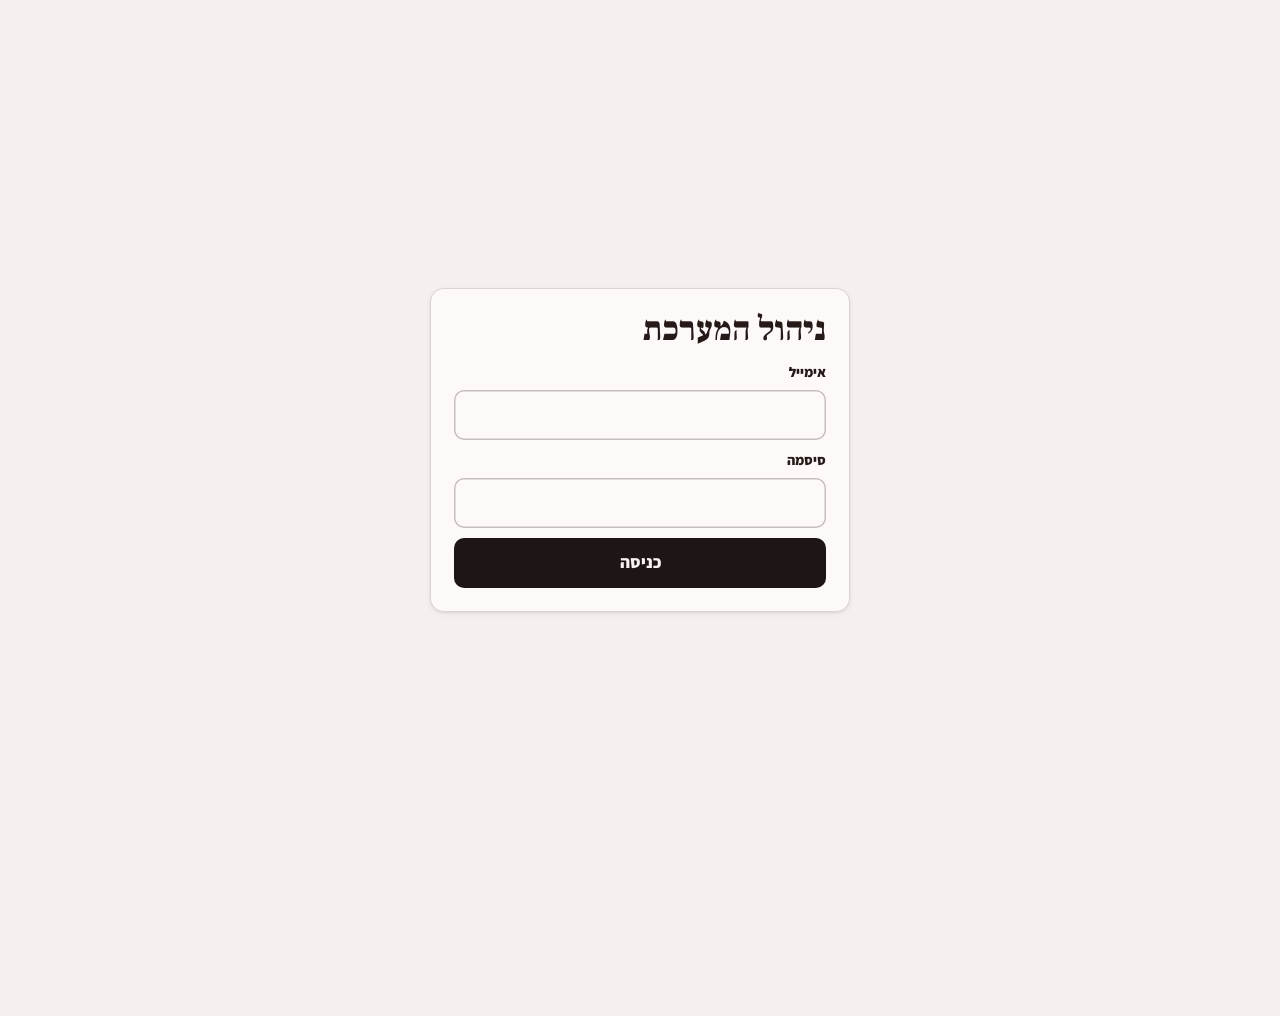
==== admin/index.html @ 8e605f54 "App screens (GitHub Pages) Co-Authored-By: Claude Opus 5.5 <noreply@anthropic.com>" ====
<!doctype html>
<html lang="he" dir="rtl">
<head>
<meta charset="utf-8">
<meta name="viewport" content="width=device-width, initial-scale=1, viewport-fit=cover">
<title>ניהול המערכת</title>
<meta name="robots" content="noindex">
<meta name="theme-color" content="#f4f3f0" media="(prefers-color-scheme: light)">
<meta name="theme-color" content="#141413" media="(prefers-color-scheme: dark)">
<link rel="preconnect" href="https://fonts.googleapis.com">
<link rel="preconnect" href="https://fonts.gstatic.com" crossorigin>
<link rel="stylesheet" href="https://fonts.googleapis.com/css2?family=Assistant:wght@400;600;700;800&family=Frank+Ruhl+Libre:wght@700;900&display=swap">
<link rel="stylesheet" href="../shared/base.css">
<link rel="stylesheet" href="../manage/manage.css">
<style>
  :root { --brand: #3d5a80; --on-brand: #fff; --brand-text-l: #2f4a6b; --brand-text-d: #a9c3e6; }
  .filters { display: flex; gap: 6px; overflow-x: auto; padding-bottom: 4px; }
  .filters .btn[aria-pressed=true] { background: var(--hero); color: var(--on-hero); box-shadow: none; }
  .due { color: var(--bad); font-weight: 700; }
  .item .main .line { display: block; font-size: 13px; font-weight: 700; color: var(--muted); }
  .item .main .line.due { color: var(--bad); }
  .filters { flex-wrap: nowrap; }
</style>
</head>
<body>
<a class="skip" href="#app">דילוג לתוכן</a>
<main id="app"><div class="empty" role="status">טוען…</div></main>
<nav class="tabs" id="tabs" aria-label="ניווט ראשי" hidden></nav>
<dialog class="sheet" id="sheet" aria-labelledby="sheet-t">
  <div class="sheet-grip" aria-hidden="true"></div>
  <div class="sheet-body" id="sheet-body"></div>
</dialog>
<div class="toast" id="toast" role="status" aria-live="polite"></div>
<script src="../shared/config.js"></script>
<script src="../shared/biz.js"></script>
<script src="../shared/sheet.js"></script>
<script src="../shared/router.js"></script>
<script src="../shared/themes.js"></script>
<script src="../shared/api.js"></script>
<script src="../shared/ui.js"></script>
<script src="../admin/admin.js"></script>
<script src="../admin/office.js"></script>
</body>
</html>
---- shared/base.css ----
/* base.css — mechanics only, no look. Copy into the site as the first part of css/site.css, then write the tokens.
   Every visual value comes from the brief's tokens; nothing here is a style decision. */

/* ---- tokens: fill these from brief.md (names are the contract, values are yours) ---- */
:root {
  --paper: ; --ink: ; --muted: ; --line: ; --accent: ; --on-accent: ;
  --font-display: ; --font-body: ;
  --step--1: ; --step-0: ; --step-1: ; --step-2: ; --step-3: ; --step-4: ;
  --space-1: 4px; --space-2: 8px; --space-3: 12px; --space-4: 16px; --space-5: 24px; --space-6: 32px; --space-7: 48px; --space-8: 72px; --space-9: 120px;
  --gutter: clamp(16px, 5vw, 64px);
  --r-control: ; --r-card: ; --r-media: ; --r-pill: 999px;
  --ease-out: cubic-bezier(.23, 1, .32, 1); --ease-in-out: cubic-bezier(.77, 0, .175, 1);
  --ease-drawer: cubic-bezier(.32, .72, 0, 1); --ease-morph: cubic-bezier(.45, 0, .15, 1);
  --d-micro: 120ms; --d-ui: 200ms; --d-step: 300ms; --d-morph: 450ms;
  --header-h: 0px; --bar-h: 0px;     /* set if there is a sticky header / bottom bar */
}

/* ---- reset ---- */
*, *::before, *::after { box-sizing: border-box; }
html { -webkit-text-size-adjust: 100%; text-size-adjust: 100%; scroll-padding-top: calc(var(--header-h) + 16px); scroll-padding-bottom: calc(var(--bar-h) + 16px); }
@media (prefers-reduced-motion: no-preference) { html { scroll-behavior: smooth; } }
body { margin: 0; background: var(--paper); color: var(--ink); font-family: var(--font-body); font-size: var(--step-0); line-height: 1.55;
  -webkit-font-smoothing: antialiased; -moz-osx-font-smoothing: grayscale; text-rendering: optimizeLegibility;
  padding-bottom: calc(var(--bar-h) + env(safe-area-inset-bottom)); }
h1, h2, h3, h4 { margin: 0; font-family: var(--font-display); line-height: 1.08; text-wrap: balance; }
p { margin: 0; text-wrap: pretty; }
p, li { max-width: 62ch; }
img, svg, video, canvas, picture { display: block; max-width: 100%; }
img { height: auto; }
input, button, textarea, select { font: inherit; color: inherit; }
button { background: none; border: 0; padding: 0; cursor: pointer; }
a { color: inherit; }
:where(button, a, [role=button]) { -webkit-tap-highlight-color: transparent; touch-action: manipulation; }
:where(h1, h2, h3, p, li, figcaption, blockquote) { overflow-wrap: break-word; }
:where(.flex-child, [class*=grid] > *) { min-width: 0; }
table, .num, time, data, [data-num] { font-variant-numeric: tabular-nums; }
bdi, .ltr { unicode-bidi: isolate; }

[hidden] { display: none !important; }   /* a component's display:flex must never beat the hidden attribute */

/* ---- focus: visible, never removed ---- */
:focus-visible { outline: 2px solid var(--accent); outline-offset: 2px; border-radius: 4px; }
:focus:not(:focus-visible) { outline: none; }
[tabindex="-1"]:focus { outline: none; }   /* headings focused by the router after a screen change: announced, not boxed */

/* ---- utilities ---- */
.vh { position: absolute !important; width: 1px; height: 1px; overflow: hidden; clip-path: inset(50%); white-space: nowrap; }
.skip { position: absolute; inset-inline-start: 8px; top: -60px; padding: 12px 16px; background: var(--ink); color: var(--paper); z-index: 100; border-radius: 8px; }
.skip:focus { top: 8px; }

/* ---- reveal (assets/reveal.js): content is visible unless JS opts in, so a failure never hides anything ---- */
.will-reveal { opacity: 0; transform: translateY(16px); }
.revealed { opacity: 1; transform: none; transition: opacity 400ms var(--ease-out), transform 500ms var(--ease-out); }

/* ---- reduced motion ---- */
@media (prefers-reduced-motion: reduce) {
  *, *::before, *::after { animation-duration: 1ms !important; animation-iteration-count: 1 !important; transition-duration: 1ms !important; scroll-behavior: auto !important; }
  .will-reveal { opacity: 1 !important; transform: none !important; }
}

/* ---- icons (assets/icons.svg): one size, one stroke, the text colour ---- */
.ico { width: 20px; height: 20px; flex: none; }
[dir=rtl] .ico.dir { transform: scaleX(-1); }   /* chevrons, arrows: point the reading way */

/* ---- sheet (assets/sheet.js): bottom sheet on phones, centred panel from 700px. Look (colours, radius) comes from tokens ---- */
dialog.sheet { border: 0; padding: 0; color: var(--ink); background: var(--paper); max-height: 88dvh; overflow: hidden;
  display: none; flex-direction: column; overscroll-behavior: contain; }
dialog.sheet[open] { display: flex; }
dialog.sheet::backdrop { background: oklch(15% 0.01 0 / .45); }
@media (max-width: 699px) {
  dialog.sheet { margin: auto 0 0; width: 100%; max-width: none; border-radius: var(--r-card) var(--r-card) 0 0;
    padding-bottom: env(safe-area-inset-bottom); }
  dialog.sheet[open] { animation: sheet-in var(--d-step) var(--ease-drawer); }
  dialog.sheet.closing { animation: sheet-out 240ms var(--ease-drawer) forwards; }
  dialog.sheet.dragging { transition: none; }
  dialog.sheet:not(.dragging) { transition: transform 260ms var(--ease-drawer); }
}
@media (min-width: 700px) {
  dialog.sheet { width: min(520px, calc(100% - 32px)); border-radius: var(--r-card); }
  dialog.sheet[open] { animation: panel-in var(--d-ui) var(--ease-out); }
  dialog.sheet.closing { animation: panel-out 150ms ease-in forwards; }
}
.sheet-grip { width: 40px; height: 4px; border-radius: 2px; background: var(--line); margin: 8px auto 4px; flex: none; }
.sheet-body { overflow-y: auto; overscroll-behavior: contain; padding: var(--space-5) var(--gutter); }
html:has(dialog[open]) { overflow: hidden; }
@keyframes sheet-in { from { transform: translateY(100%); } }
@keyframes sheet-out { to { transform: translateY(100%); } }
@keyframes panel-in { from { opacity: 0; transform: translateY(8px) scale(.98); } }
@keyframes panel-out { to { opacity: 0; transform: scale(.98); } }

/* ---- screen changes (assets/router.js): a short cross-fade, nothing slides across the whole screen ---- */
::view-transition-old(root), ::view-transition-new(root) { animation-duration: 180ms; animation-timing-function: var(--ease-out); }

/* ---- forms: iOS zoom guard and autofill that keeps the page's colours ---- */
input, select, textarea { font-size: max(16px, 1em); }
input:-webkit-autofill { -webkit-text-fill-color: var(--ink); box-shadow: 0 0 0 100px var(--paper) inset; }

@media (prefers-reduced-motion: reduce) {
  dialog.sheet[open], dialog.sheet.closing { animation: none !important; }
  ::view-transition-old(root), ::view-transition-new(root) { animation: none !important; }
}
---- manage/manage.css ----
/* manage.css — the owner / staff app (the admin reuses it), in the nail-bot demo's language: the business's colour
   tints every neutral, a greeting and huge serif numerals lead, ONE black hero card per screen, rows without boxes,
   a floating pill nav at the thumb. Light and dark follow the phone (dark = a tinted world, never pure black). */
:root {
  --brand: #b4705e; --on-brand: #fff; --brand-text-l: #8a4b3c; --brand-text-d: #e9b9aa;
  --paper:   color-mix(in oklch, var(--brand) 6%, #fdfaf9);
  --surface: color-mix(in oklch, var(--brand) 2%, #fffdfc);
  --sunken:  color-mix(in oklch, var(--brand) 13%, #f6f0ee);
  --ink:     color-mix(in oklch, var(--brand) 12%, #1b1412);
  --hero: color-mix(in oklch, var(--brand) 8%, #171110); --on-hero: #f7f2ef;
  --brand-text: var(--brand-text-l);
  --ok: #1f7a46; --warn: #9a5b00; --bad: #b3261e;
  --shadow-1: 0 1px 2px rgb(40 20 15 / .07), 0 2px 6px rgb(40 20 15 / .05);
  --shadow-3: 0 4px 8px rgb(40 20 15 / .08), 0 18px 40px rgb(40 20 15 / .16);
  color-scheme: light;
}
@media (prefers-color-scheme: dark) {
  :root:not([data-theme=light]) { --paper: color-mix(in oklch, var(--brand) 6%, #141010); --surface: color-mix(in oklch, var(--brand) 7%, #1d1817);
    --sunken: color-mix(in oklch, var(--brand) 9%, #262020); --ink: color-mix(in oklch, var(--brand) 5%, #f3eeeb); --hero: color-mix(in oklch, var(--brand) 9%, #2b2422);
    --brand-text: var(--brand-text-d); --ok: #5cc28a; --warn: #e0a645; --bad: #ff8a80;
    --shadow-1: 0 1px 2px rgb(0 0 0 / .4); --shadow-3: 0 4px 10px rgb(0 0 0 / .5), 0 18px 40px rgb(0 0 0 / .45); color-scheme: dark; }
}
:root[data-theme=dark] { --paper: color-mix(in oklch, var(--brand) 6%, #141010); --surface: color-mix(in oklch, var(--brand) 7%, #1d1817);
  --sunken: color-mix(in oklch, var(--brand) 9%, #262020); --ink: color-mix(in oklch, var(--brand) 5%, #f3eeeb); --hero: color-mix(in oklch, var(--brand) 9%, #2b2422);
  --brand-text: var(--brand-text-d); --ok: #5cc28a; --warn: #e0a645; --bad: #ff8a80; color-scheme: dark; }
:root {
  --card: var(--surface);
  --muted: color-mix(in oklch, var(--ink) 66%, var(--paper));
  --line: color-mix(in oklch, var(--ink) 11%, var(--paper)); --line-2: color-mix(in oklch, var(--ink) 20%, var(--paper));
  --soft: var(--sunken); --brand-soft: color-mix(in oklch, var(--brand) 18%, var(--paper));
  --hero-muted: color-mix(in oklch, var(--on-hero) 56%, var(--hero)); --hero-line: color-mix(in oklch, var(--on-hero) 14%, var(--hero));
  --accent: var(--brand); --on-accent: var(--on-brand);
  --font-display: 'Frank Ruhl Libre', Georgia, serif; --font-body: 'Assistant', system-ui, sans-serif;
  --step--1: 14px; --step-0: 17px; --step-1: 20px; --step-2: 26px; --step-3: 34px; --step-4: 64px;
  --r-control: 10px; --r-card: 14px; --r-media: 14px; --bar-h: 84px;
}
body { min-height: 100dvh; background: var(--paper); color: var(--ink); font-family: var(--font-body); }
.wrap { max-width: 640px; margin-inline: auto; padding-inline: max(20px, env(safe-area-inset-left, 0px)) max(20px, env(safe-area-inset-right, 0px)); }
.ico { width: 20px; height: 20px; }
h1 { font-family: var(--font-display); font-size: var(--step-3); font-weight: 900; line-height: 1.05; }
h2 { font-family: var(--font-display); font-size: var(--step-1); font-weight: 900; }
.muted { color: var(--muted); } .small { font-size: var(--step--1); }
.num { font-family: var(--font-display); font-weight: 900; font-variant-numeric: tabular-nums; line-height: .95; }
.lbl { font-size: 13px; font-weight: 700; color: var(--muted); }

/* ---- header ---- */
.top { position: sticky; top: env(safe-area-inset-top, 0px); z-index: 20; background: var(--paper); }
body::before { content: ""; position: fixed; inset: 0 0 auto; height: env(safe-area-inset-top, 0px); background: var(--paper); z-index: 21; }
.top .wrap { display: flex; align-items: center; gap: 8px; min-height: 60px; }
.top h1 { font-size: var(--step-2); flex: 1; min-width: 0; overflow: hidden; text-overflow: ellipsis; white-space: nowrap; }
.icon-btn { width: 44px; height: 44px; display: grid; place-items: center; border-radius: 50%; color: var(--ink); flex: none; }
.icon-btn.round { background: var(--surface); box-shadow: var(--shadow-1), inset 0 0 0 1px var(--line); }
.hello { display: grid; gap: 6px; padding-block: 16px 4px; }
.hello .now { display: flex; align-items: center; gap: 8px; font-size: 13px; font-weight: 700; color: var(--muted); }
.hello .now i { width: 7px; height: 7px; border-radius: 50%; background: var(--brand); }
.hello-row { display: flex; align-items: center; gap: 12px; }
.hello-row h1 { flex: 1; min-width: 0; }
.avatar { width: 44px; height: 44px; border-radius: 12px; display: grid; place-items: center; background: var(--brand-soft); color: var(--brand-text); font-weight: 900; flex: none; font-size: var(--step-0); }
.avatar.round { border-radius: 50%; }
.hello p { color: var(--muted); font-weight: 600; }

/* ---- the black hero card ---- */
.hero { position: relative; background: var(--hero); color: var(--on-hero); border-radius: calc(var(--r-card) + 4px); padding: 18px 18px 16px; display: grid; gap: 14px; box-shadow: var(--shadow-3); }
.hero .lbl { color: var(--hero-muted); }
.hero-main { display: flex; align-items: flex-end; justify-content: space-between; gap: 12px; }
.hero-time { font-family: var(--font-display); font-weight: 900; font-size: var(--step-4); line-height: .85; font-variant-numeric: tabular-nums; }
.hero-who { text-align: start; display: flex; align-items: center; gap: 10px; min-width: 0; }
.hero-who strong { display: block; font-size: var(--step-1); font-weight: 800; }
.hero-who span { color: var(--hero-muted); font-size: 13px; font-weight: 600; }
.hero-who .avatar { background: color-mix(in oklch, var(--brand) 45%, var(--hero)); color: var(--on-hero); border-radius: 50%; width: 38px; height: 38px; font-size: 15px; }
.bars { direction: ltr; display: grid; grid-auto-flow: column; grid-auto-columns: 1fr; align-items: end; gap: 6px; height: 74px; border-bottom: 1px dashed var(--hero-line); padding-bottom: 2px; }
.bars i { display: block; border-radius: 3px 3px 0 0; background: color-mix(in oklch, var(--on-hero) 18%, var(--hero)); min-height: 3px; }
.bars i.now { background: var(--brand); }
.bars-x { display: flex; justify-content: space-between; color: var(--hero-muted); font-size: 12px; font-weight: 700; font-variant-numeric: tabular-nums; direction: ltr; }
.hero-stats { display: grid; grid-template-columns: repeat(3, 1fr); gap: 8px; border-top: 1px solid var(--hero-line); padding-top: 12px; }
.hero-stats b { display: block; font-family: var(--font-display); font-size: var(--step-2); font-weight: 900; font-variant-numeric: tabular-nums; line-height: 1.1; }
.hero-stats span { color: var(--hero-muted); font-size: 12px; font-weight: 700; }
.tiles { display: grid; grid-template-columns: 1fr 1fr; gap: 8px; }
.tile { border-radius: var(--r-card); padding: 14px 16px; background: var(--sunken); display: grid; gap: 4px; }
.tile.brand { background: var(--brand); color: var(--on-brand); }
.tile b { font-family: var(--font-display); font-size: var(--step-3); font-weight: 900; line-height: 1; font-variant-numeric: tabular-nums; }
.tile span { font-size: 13px; font-weight: 700; opacity: .8; }

/* ---- floating pill nav ---- */
.tabs { position: fixed; z-index: 20; inset-inline: 0; bottom: calc(12px + env(safe-area-inset-bottom)); margin-inline: auto; width: min(400px, calc(100% - 32px));
  display: flex; justify-content: space-between; gap: 4px; padding: 6px; border-radius: 999px; background: var(--surface); box-shadow: var(--shadow-3), inset 0 0 0 1px var(--line); }
.tabs a { flex: 1; display: flex; align-items: center; justify-content: center; gap: 6px; min-height: 48px; border-radius: 999px; color: var(--ink); text-decoration: none; font-size: 15px; font-weight: 800; }
.tabs a[aria-current=page] { flex: 1.6; background: var(--hero); color: var(--on-hero); }
.tabs .ico { width: 22px; height: 22px; }
main { padding-bottom: calc(var(--bar-h) + env(safe-area-inset-bottom) + 24px); }
.no-tabs main { padding-bottom: 32px; }

/* ---- controls ---- */
.btn { display: inline-flex; align-items: center; justify-content: center; gap: 8px; min-height: 50px; padding: 0 18px; border-radius: var(--r-control);
  font-weight: 800; text-decoration: none; line-height: 1.2; transition: transform 120ms var(--ease-out), opacity var(--d-ui); }
.btn:active { transform: scale(.97); }
.btn-primary { background: var(--hero); color: var(--on-hero); }
.btn-brand { background: var(--brand); color: var(--on-brand); }
.btn-ghost { background: var(--surface); color: var(--ink); box-shadow: inset 0 0 0 1.5px var(--line-2); }
.btn-soft { background: var(--brand-soft); color: var(--ink); }
.btn-quiet { color: var(--muted); }
.btn-danger { background: var(--hero); color: var(--on-hero); }
.btn-ok { background: var(--brand); color: var(--on-brand); }
.btn-sm { min-height: 40px; padding: 0 14px; font-size: var(--step--1); }
.btn-wide { width: 100%; }
.btn[aria-busy=true], .btn:disabled { opacity: .55; pointer-events: none; }
.row { display: flex; gap: 8px; align-items: center; flex-wrap: wrap; }
.row > .grow { flex: 1; min-width: 0; }
.grid2 { display: grid; grid-template-columns: 1fr 1fr; gap: 8px; }
.stack { display: grid; gap: 10px; }
.field { display: grid; gap: 6px; }
.field > label, .label { font-weight: 800; font-size: var(--step--1); }
.input, .field input:not([type=checkbox]):not([type=radio]):not([type=color]):not([type=file]), .field select, .field textarea {
  width: 100%; min-height: 50px; padding: 10px 12px; border-radius: var(--r-control); border: 0; box-shadow: inset 0 0 0 1.5px var(--line-2); background: var(--surface); color: var(--ink); }
.field textarea { min-height: 88px; resize: vertical; }
.input:focus, .field input:focus, .field select:focus, .field textarea:focus { outline: none; box-shadow: inset 0 0 0 2px var(--brand); }
.check { display: flex; align-items: center; gap: 10px; min-height: 44px; font-weight: 700; }
.check input { width: 22px; height: 22px; accent-color: var(--brand); flex: none; }
.hint { color: var(--muted); font-size: var(--step--1); font-weight: 600; }
.error { color: var(--bad); font-weight: 700; }

/* ---- lists: rows, not boxes ---- */
.section { display: grid; gap: 12px; padding-block: 20px 6px; }
.card { background: var(--surface); border-radius: var(--r-card); box-shadow: var(--shadow-1), inset 0 0 0 1px var(--line); padding: 16px; }
.list { display: grid; }
.item { display: grid; grid-template-columns: auto 1fr auto; gap: 4px 14px; align-items: center; width: 100%; text-align: start; padding: 14px 2px;
  border-bottom: 1px solid var(--line); color: inherit; text-decoration: none; min-height: 72px; }
.list > .item:first-child { border-top: 1px solid var(--line); }
.item .t { font-family: var(--font-display); font-weight: 900; font-size: var(--step-2); font-variant-numeric: tabular-nums; line-height: 1; }
.item .t small { display: block; font-family: var(--font-body); font-size: 12px; color: var(--muted); font-weight: 700; margin-top: 4px; }
.item .main { min-width: 0; }
.item .main strong { display: block; font-size: var(--step-0); font-weight: 800; overflow: hidden; text-overflow: ellipsis; white-space: nowrap; }
.item .main span { color: var(--muted); font-size: var(--step--1); font-weight: 600; }
.item.is-off { opacity: .5; }
.item.plain { grid-template-columns: 1fr auto; }
.item.with-av { grid-template-columns: auto auto 1fr auto; }
.chip { display: inline-flex; align-items: center; gap: 4px; padding: 3px 10px; border-radius: 999px; font-size: 12px; font-weight: 800; background: var(--sunken); color: var(--muted); white-space: nowrap; }
.chip.ok { background: color-mix(in oklch, var(--ok) 14%, var(--paper)); color: var(--ok); }
.chip.bad { background: color-mix(in oklch, var(--bad) 12%, var(--paper)); color: var(--bad); }
.chip.warn { background: color-mix(in oklch, var(--warn) 14%, var(--paper)); color: var(--warn); }
.chip.acc { background: var(--brand-soft); color: var(--brand-text); }
.newdot { width: 8px; height: 8px; border-radius: 50%; background: var(--brand); display: inline-block; }
.menu { display: grid; }
.menu a, .menu button { display: flex; align-items: center; gap: 14px; padding: 16px 2px; min-height: 60px; color: inherit; text-decoration: none; font-weight: 700; text-align: start; width: 100%; border-bottom: 1px solid var(--line); }
.menu > :first-child { border-top: 1px solid var(--line); }
.menu .ico { color: var(--brand-text); }
.menu .go { margin-inline-start: auto; color: var(--muted); }
.empty { padding: 28px 16px; text-align: center; color: var(--muted); display: grid; gap: 12px; justify-items: center; font-weight: 600; }
.empty.card { background: var(--sunken); box-shadow: none; }
.kpis { display: grid; grid-template-columns: repeat(auto-fit, minmax(140px, 1fr)); gap: 8px; }
.kpi { padding: 14px 16px; border-radius: var(--r-card); background: var(--sunken); }
.kpi:first-child { background: var(--hero); color: var(--on-hero); }
.kpi:first-child span { color: var(--hero-muted); }
.kpi b { display: block; font-family: var(--font-display); font-size: var(--step-3); font-weight: 900; line-height: 1.05; font-variant-numeric: tabular-nums; }
.kpi span { color: var(--muted); font-size: 13px; font-weight: 700; }

/* ---- diary ---- */
.daynav { display: flex; align-items: center; gap: 4px; }
.daynav .label { flex: 1; text-align: center; font-weight: 800; }
.week { display: grid; grid-template-columns: repeat(7, 1fr); gap: 2px; }
.wd { display: grid; justify-items: center; gap: 2px; padding: 8px 0 6px; min-height: 76px; border-radius: 12px; color: var(--muted); }
.wd .small { font-size: 13px; font-weight: 700; }
.wd b { color: var(--ink); font-family: var(--font-display); font-size: 26px; font-weight: 900; line-height: 1; font-variant-numeric: tabular-nums; }
.wd i { font-style: normal; font-size: 11px; font-weight: 800; min-height: 14px; }
.wd i::before { content: ""; }
.wd[aria-pressed=true] { background: var(--brand-soft); box-shadow: inset 0 0 0 2px var(--brand); }
.wd.today b { text-decoration: underline; text-decoration-thickness: 2px; text-underline-offset: 5px; }

/* ---- sheet ---- */
dialog.sheet { background: var(--surface); color: var(--ink); }
.sheet-title { font-family: var(--font-display); font-size: var(--step-2); font-weight: 900; margin-bottom: 4px; }
.sheet-who { display: flex; align-items: center; gap: 14px; margin: 6px 0 4px; }
.sheet-who .avatar { width: 56px; height: 56px; border-radius: 50%; font-size: 22px; }
.facts { display: grid; grid-template-columns: auto 1fr; margin: 12px 0; }
.facts dt, .facts dd { padding-block: 12px; border-bottom: 1px solid var(--line); }
.facts dt { color: var(--muted); font-weight: 600; padding-inline-end: 16px; } .facts dd { margin: 0; font-weight: 700; min-width: 0; overflow-wrap: anywhere; text-align: end; }

/* ---- toast ---- */
.toast { position: fixed; inset-inline: 16px; bottom: calc(var(--bar-h) + env(safe-area-inset-bottom) + 12px); z-index: 50; max-width: 420px; margin-inline: auto;
  padding: 14px 18px; border-radius: 999px; background: var(--hero); color: var(--on-hero); font-weight: 800; text-align: center; box-shadow: var(--shadow-3);
  transform: translateY(12px); opacity: 0; transition: opacity var(--d-ui), transform var(--d-ui) var(--ease-out); pointer-events: none; }
.toast.show { transform: none; opacity: 1; }

/* ---- auth ---- */
.auth { min-height: 100dvh; display: grid; place-items: center; padding: 24px 20px; }
.auth .card { width: min(420px, 100%); display: grid; gap: 14px; padding: 24px; }
.auth h1 { font-size: var(--step-3); }

/* ---- hours editor ---- */
.day-row { display: grid; gap: 8px; padding: 12px 0; border-top: 1px solid var(--line); }
.day-row:first-child { border-top: 0; }
.ranges { display: grid; gap: 6px; }
.range { display: grid; grid-template-columns: 1fr auto 1fr auto; gap: 6px; align-items: center; }
.range select { min-height: 44px; padding: 0 8px; border-radius: 10px; border: 0; box-shadow: inset 0 0 0 1.5px var(--line-2); background: var(--surface); color: var(--ink); font-variant-numeric: tabular-nums; }

/* ---- look ---- */
.themes { display: grid; grid-template-columns: 1fr 1fr; gap: 8px; }
.theme { display: grid; gap: 8px; padding: 14px; border-radius: 14px; text-align: start; box-shadow: inset 0 0 0 1.5px var(--line-2); min-height: 120px; align-content: space-between; }
.theme[aria-pressed=true] { box-shadow: inset 0 0 0 3px var(--ink); }
.theme .sw { display: flex; gap: 4px; }
.theme .sw i { width: 20px; height: 20px; border-radius: 50%; box-shadow: inset 0 0 0 1px rgb(0 0 0 / .12); }
.theme .aa { font-size: 34px; font-weight: 900; line-height: 1; }
.swatches { display: flex; flex-wrap: wrap; gap: 10px; }
.swatch { width: 46px; height: 46px; border-radius: 50%; box-shadow: inset 0 0 0 1px rgb(0 0 0 / .12); }
.swatch[aria-pressed=true] { outline: 3px solid var(--ink); outline-offset: 3px; }
.photos { display: grid; grid-template-columns: repeat(3, 1fr); gap: 8px; }
.ph { position: relative; aspect-ratio: 1; border-radius: 12px; overflow: hidden; background: var(--sunken); display: grid; place-items: center; color: var(--muted); }
.ph img { width: 100%; height: 100%; object-fit: cover; }
.ph .x { position: absolute; top: 4px; inset-inline-end: 4px; width: 36px; height: 36px; border-radius: 50%; background: rgb(0 0 0 / .6); color: #fff; display: grid; place-items: center; }
.slot { display: grid; grid-template-columns: 72px 1fr; gap: 12px; align-items: center; }
.file-btn { position: relative; overflow: hidden; }
.file-btn input { position: absolute; inset: 0; opacity: 0; cursor: pointer; }
.qr { display: grid; place-items: center; padding: 16px; background: #fff; border-radius: var(--r-card); width: fit-content; margin-inline: auto; color: #111; box-shadow: var(--shadow-1); }
.linkbox { display: flex; gap: 8px; } .linkbox input { flex: 1; min-width: 0; }
.seg { display: inline-flex; padding: 3px; gap: 3px; border-radius: 12px; background: var(--sunken); }
.seg button { min-height: 40px; padding: 0 14px; border-radius: 9px; font-weight: 800; color: var(--muted); }
.seg button[aria-pressed=true] { background: var(--surface); color: var(--ink); box-shadow: var(--shadow-1); }
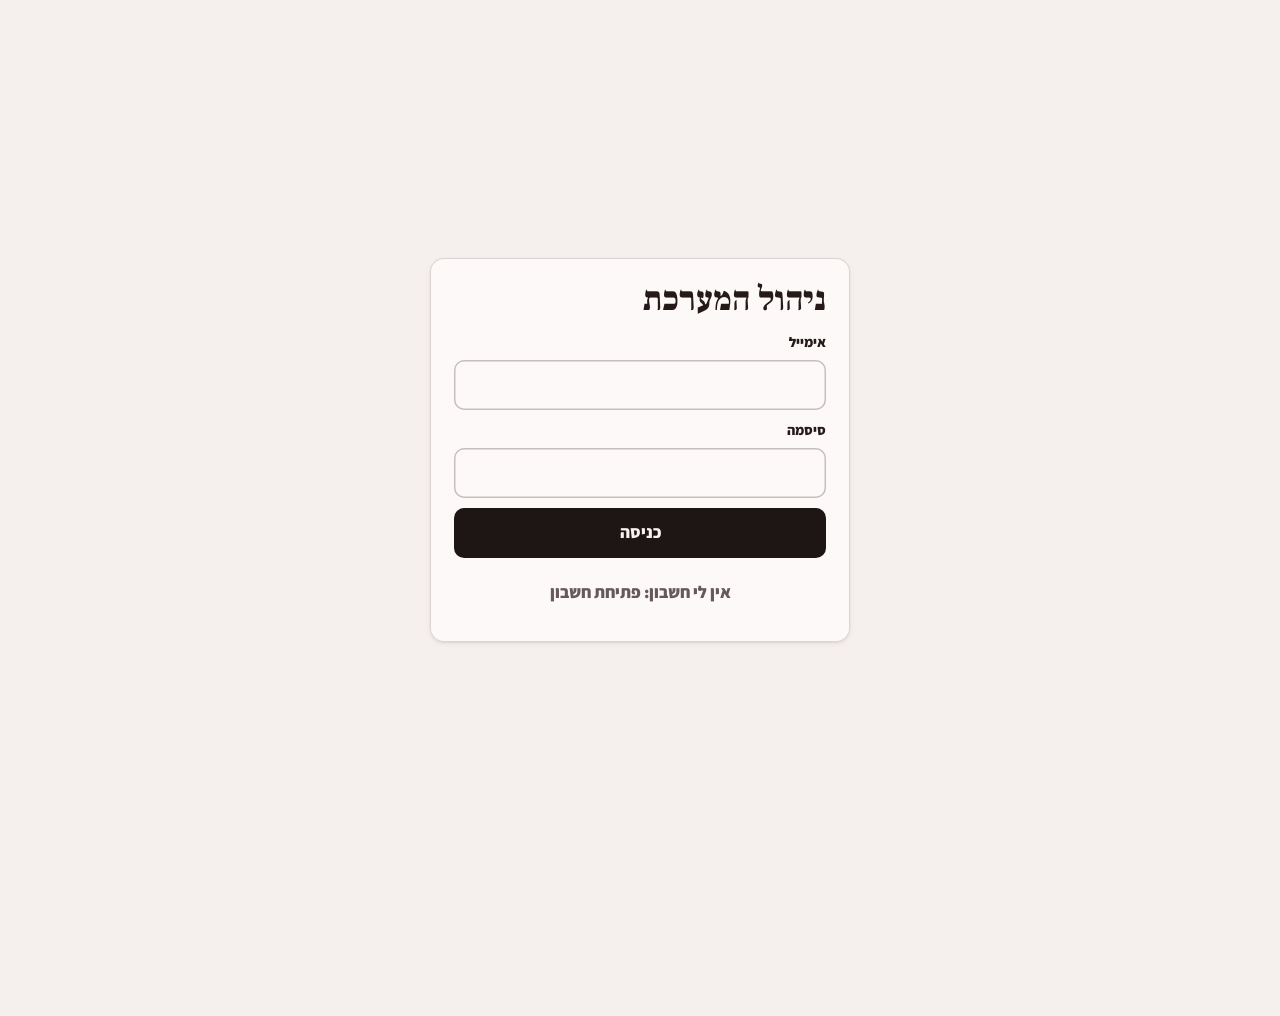
==== commit 042e4e04: "Motion: sliding day, time swap, bar-to-ticket morph, owner nav and day ring Co-Authored-By: Claude O" ====
--- a/admin/index.html
+++ b/admin/index.html
@@ -11,6 +11,7 @@
 <link rel="preconnect" href="https://fonts.gstatic.com" crossorigin>
 <link rel="stylesheet" href="https://fonts.googleapis.com/css2?family=Assistant:wght@400;600;700;800&family=Frank+Ruhl+Libre:wght@700;900&display=swap">
 <link rel="stylesheet" href="../shared/base.css">
+<link rel="stylesheet" href="../shared/motion.css">
 <link rel="stylesheet" href="../manage/manage.css">
 <style>
   :root { --brand: #3d5a80; --on-brand: #fff; --brand-text-l: #2f4a6b; --brand-text-d: #a9c3e6; }
@@ -33,6 +34,7 @@
 <div class="toast" id="toast" role="status" aria-live="polite"></div>
 <script src="../shared/config.js"></script>
 <script src="../shared/biz.js"></script>
+<script src="../shared/motion.js"></script>
 <script src="../shared/sheet.js"></script>
 <script src="../shared/router.js"></script>
 <script src="../shared/themes.js"></script>
--- a/shared/base.css
+++ b/shared/base.css
@@ -33,7 +33,7 @@
 :where(button, a, [role=button]) { -webkit-tap-highlight-color: transparent; touch-action: manipulation; }
 :where(h1, h2, h3, p, li, figcaption, blockquote) { overflow-wrap: break-word; }
 :where(.flex-child, [class*=grid] > *) { min-width: 0; }
-table, .num, time, data, [data-num] { font-variant-numeric: tabular-nums; }
+table, .num, time, data, [data-num], bdi { font-variant-numeric: tabular-nums; }   /* bdi: prices, times and phones in Hebrew text */
 bdi, .ltr { unicode-bidi: isolate; }
 
 [hidden] { display: none !important; }   /* a component's display:flex must never beat the hidden attribute */
--- a/shared/motion.css
+++ b/shared/motion.css
@@ -0,0 +1,157 @@
+/* motion.css: the motion layer's tokens and recipes. Load after base.css (which holds the reduced-motion floor).
+   Written for this skill; durations and curves from Emil Kowalski's rules and Taste Skill's motion study (both MIT),
+   adapted for phones and RTL. Read references/motion.md before using it: pick the motion LEVEL first, then only
+   the recipes that level allows. Everything that hides or moves lives inside prefers-reduced-motion: no-preference,
+   so the reduced page is simply the finished page. */
+
+:root {
+  /* curves: one job each */
+  --ease-out:    cubic-bezier(.23, 1, .32, 1);      /* anything entering or leaving under 600ms: the default */
+  --ease-expo:   cubic-bezier(.16, 1, .3, 1);       /* reveals of 600ms+, line rises, picture openings */
+  --ease-in-out: cubic-bezier(.77, 0, .175, 1);     /* things that travel while visible: wipes, tabs, a moving card */
+  --ease-drawer: cubic-bezier(.32, .72, 0, 1);      /* sheets and drawers that are not finger-driven */
+  --ease-morph:  cubic-bezier(.45, 0, .15, 1);      /* the one continuous morph (pill → sheet → ticket), the flood */
+  --ease-exit:   cubic-bezier(.55, .055, .675, .19);/* something leaving for good, short (60-70% of its entrance) */
+  /* springs as CSS easings (generated by Motion.springCSS; use with their own duration) */
+  --spring-snappy: linear(0, 0.076, 0.179, 0.297, 0.416, 0.527, 0.625, 0.71, 0.8, 0.853, 0.895, 0.927, 0.951, 0.969, 0.981, 0.99, 0.996, 1, 1.002, 1.004, 1.004, 1.004, 1.004, 1.003, 1.003, 1.002, 1.002, 1.001, 1.001, 1.001, 1.001, 1, 1);
+  --spring-snappy-d: 408ms;
+  --spring-gentle: linear(0, 0.064, 0.185, 0.293, 0.399, 0.497, 0.603, 0.675, 0.736, 0.786, 0.837, 0.87, 0.896, 0.917, 0.938, 0.951, 0.961, 0.969, 0.977, 0.982, 0.986, 0.989, 0.992, 0.994, 0.995, 0.996, 0.997, 0.998, 0.998, 0.999, 0.999, 0.999, 1);
+  --spring-gentle-d: 567ms;
+  --spring-soft: linear(0, 0.066, 0.154, 0.273, 0.373, 0.483, 0.565, 0.651, 0.721, 0.771, 0.819, 0.852, 0.885, 0.906, 0.927, 0.941, 0.954, 0.965, 0.972, 0.978, 0.982, 0.986, 0.989, 0.992, 0.994, 0.995, 0.996, 0.997, 0.998, 0.998, 0.999, 0.999, 1);
+  --spring-soft-d: 742ms;
+  --spring-bounce: linear(0, 0.123, 0.319, 0.538, 0.739, 0.9, 1.014, 1.083, 1.113, 1.116, 1.101, 1.078, 1.052, 1.029, 1.01, 0.997, 0.989, 0.986, 0.987, 0.989, 0.992, 0.995, 0.997, 0.999, 1.001, 1.001, 1.002, 1.002, 1.001, 1.001, 1.001, 1, 1);
+  --spring-bounce-d: 671ms;
+  /* durations */
+  --d-press: 140ms; --d-hover: 180ms; --d-ui: 220ms; --d-step: 300ms; --d-sheet: 420ms; --d-morph: 480ms; --d-reveal: 800ms; --d-open: 1100ms;
+  --stagger-item: 50ms; --stagger-line: 90ms;
+  --travel: 8px;            /* default travel for rows, chips, toasts; 16px for step changes; never across the screen */
+  --press: .97;             /* press scale; slabs squish instead (see .m-slab) */
+}
+
+/* ---------- 1. feedback under the hand (every level) ---------- */
+:where(button, [role=button], a.btn, .btn, .chip, .row-tap) { transition: transform var(--d-press) var(--ease-out), background-color var(--d-hover) ease, color var(--d-hover) ease, box-shadow var(--d-hover) ease; }
+:where(button, [role=button], a.btn, .btn, .chip, .row-tap):active:not(:disabled) { transform: scale(var(--press)); }
+/* hover: colour only, written in the site's CSS inside @media (hover: hover) and (pointer: fine); never a lift on every card */
+.m-no-select, .m-no-select * { user-select: none; -webkit-user-select: none; }
+
+/* the slab: one hero button that feels physical (press squish + contact shadow that shrinks). One per screen. */
+.m-slab { position: relative; isolation: isolate; transition: transform var(--d-press) var(--ease-out); }
+.m-slab::after { content: ""; position: absolute; inset: auto 8% -6px; height: 12px; border-radius: 50%; z-index: -1;
+  background: oklch(20% .02 var(--brand-h, 0) / .28); filter: blur(6px); transition: transform var(--d-press) var(--ease-out), opacity var(--d-press) var(--ease-out); }
+.m-slab:active { transform: scaleX(1.015) scaleY(.93); }
+.m-slab:active::after { transform: scaleX(.85); opacity: .55; }
+
+/* ---------- 2. overlays ---------- */
+/* dialog / popover that enters from @starting-style and leaves with allow-discrete (no JS timing) */
+:where(dialog.pop, [popover].m-pop) { opacity: 1; transform: none;
+  transition: opacity var(--d-ui) var(--ease-out), transform var(--d-ui) var(--ease-out), overlay var(--d-ui) allow-discrete, display var(--d-ui) allow-discrete; }
+:where(dialog.pop:not([open]), [popover].m-pop:not(:popover-open)) { opacity: 0; transform: scale(.96); }
+@starting-style { :where(dialog.pop[open], [popover].m-pop:popover-open) { opacity: 0; transform: scale(.96); } }
+/* toast: rises from the bottom, polite, never over the next action */
+.m-toast { position: fixed; inset-inline: 16px; bottom: calc(var(--bar-h, 0px) + env(safe-area-inset-bottom) + 16px); margin-inline: auto; max-width: 420px;
+  transition: opacity 300ms ease, transform 300ms var(--ease-out); }
+.m-toast:not(.is-open) { opacity: 0; transform: translateY(var(--travel)); pointer-events: none; }
+@starting-style { .m-toast.is-open { opacity: 0; transform: translateY(var(--travel)); } }
+
+/* ---------- 3. one sliding indicator (Motion.indicator) ---------- */
+.m-indicator { position: absolute; left: 0; top: 0; z-index: 0; border-radius: inherit; pointer-events: none; background: var(--ind-bg, var(--ink));
+  transition: transform var(--d-ui) var(--ease-in-out), width var(--d-ui) var(--ease-in-out), opacity var(--d-press) ease; }
+.m-indicator ~ * { position: relative; z-index: 1; }
+
+/* ---------- 4. screen changes (Motion.transition / router.js): 16px travel, flipped for RTL, cross-fade under it ---------- */
+:root { --vt-dx: 16px; }
+:root[dir=rtl] { --vt-dx: -16px; }
+::view-transition-old(root) { animation: 160ms var(--ease-exit) both vt-out; }
+::view-transition-new(root) { animation: 260ms var(--ease-out) 40ms both vt-in; }
+:root[data-vt=forward]::view-transition-old(root) { animation-name: vt-out-fwd; }
+:root[data-vt=forward]::view-transition-new(root) { animation-name: vt-in-fwd; }
+:root[data-vt=back]::view-transition-old(root)    { animation-name: vt-out-back; }
+:root[data-vt=back]::view-transition-new(root)    { animation-name: vt-in-back; }
+:root[data-vt=flood]::view-transition-old(root), :root[data-vt=flood]::view-transition-new(root) { animation: none; mix-blend-mode: normal; }
+::view-transition-group(*) { animation-duration: var(--d-morph); animation-timing-function: var(--ease-morph); }
+@keyframes vt-out { to { opacity: 0; } }
+@keyframes vt-in { from { opacity: 0; } }
+@keyframes vt-out-fwd { to { opacity: 0; transform: translateX(calc(var(--vt-dx) * -1)); } }
+@keyframes vt-in-fwd { from { opacity: 0; transform: translateX(var(--vt-dx)); } }
+@keyframes vt-out-back { to { opacity: 0; transform: translateX(var(--vt-dx)); } }
+@keyframes vt-in-back { from { opacity: 0; transform: translateX(calc(var(--vt-dx) * -1)); } }
+/* a fixed bar stays put while screens change: give it its own name */
+.m-vt-keep { view-transition-name: var(--vt-name, bar); }
+
+/* ---------- 5. numbers ---------- */
+.m-num-swap { display: inline-block; font-variant-numeric: tabular-nums; }
+.m-swapping { position: relative; }
+.m-swapping::after { content: attr(data-swap-old); position: absolute; inset: 0; white-space: nowrap; pointer-events: none; opacity: 0; }   /* Motion.swap's leaving value */
+.m-roll { display: inline-flex; font-variant-numeric: tabular-nums; line-height: 1; direction: ltr; }
+.m-roll-col { display: inline-block; height: 1em; overflow: clip; }
+.m-roll-strip { display: flex; flex-direction: column; transform: translateY(calc(var(--d) * -1em)); }
+.m-roll-strip > span { height: 1em; }
+@media (prefers-reduced-motion: no-preference) {
+  :not(.is-in) > .m-roll .m-roll-strip { transform: none; }
+  .is-in > .m-roll .m-roll-strip { transition: transform var(--d-open) var(--ease-expo) calc(var(--i) * var(--stagger-item)); }
+}
+
+/* ---------- 6. the ticket (confirmation object): perforation + notches, no images ---------- */
+.m-ticket { --notch: 12px; --perf: 68%; position: relative; isolation: isolate;
+  -webkit-mask: radial-gradient(circle var(--notch) at 0 var(--perf), #0000 98%, #000) left / 51% 100% no-repeat,
+                radial-gradient(circle var(--notch) at 100% var(--perf), #0000 98%, #000) right / 51% 100% no-repeat;
+          mask: radial-gradient(circle var(--notch) at 0 var(--perf), #0000 98%, #000) left / 51% 100% no-repeat,
+                radial-gradient(circle var(--notch) at 100% var(--perf), #0000 98%, #000) right / 51% 100% no-repeat; }
+.m-ticket-perf { position: absolute; inset-inline: calc(var(--notch) + 6px); top: var(--perf); border-top: 2px dashed color-mix(in oklch, currentColor 22%, transparent); }
+@media (prefers-reduced-motion: no-preference) {
+  .m-ticket.is-new { animation: ticket-rise var(--d-morph) var(--ease-morph) both; }
+  .m-ticket .m-stub.tear { animation: stub-tear 420ms var(--ease-exit) forwards; transform-origin: 0 0; }
+}
+@keyframes ticket-rise { from { transform: translateY(24px) scale(.98); opacity: 0; box-shadow: none; } }
+@keyframes stub-tear { to { transform: translateY(40px) rotate(-6deg); opacity: 0; } }
+
+/* ---------- 7. hold to confirm (Motion.hold) ---------- */
+.m-hold { position: relative; overflow: hidden; isolation: isolate; }
+.m-hold-fill { position: absolute; inset: 0; z-index: -1; background: var(--hold-bg, color-mix(in oklch, var(--accent) 30%, transparent)); clip-path: inset(0 100% 0 0); }
+[dir=rtl] .m-hold-fill { scale: -1 1; }
+
+/* ---------- 8. page-level moments (level "lively" and up; see motion.md for the budget) ---------- */
+/* masked headline: each authored line rises from behind its own baseline, once, on load */
+.m-lines .m-line { display: block; overflow: clip; padding-bottom: .1em; margin-bottom: -.1em; }
+.m-lines .m-line > span { display: block; }
+/* image shutter: the hero picture opens from its base while settling from a slight scale */
+.m-shutter { overflow: clip; }
+/* height that opens to its content without measuring (accordion, "more" panels) */
+.m-grow { display: grid; grid-template-rows: 0fr; transition: grid-template-rows var(--d-step) var(--ease-out); }
+.m-grow > * { overflow: hidden; min-height: 0; }
+.m-grow.is-open, details[open] > .m-grow { grid-template-rows: 1fr; }
+/* a drawn check (Motion.check): stroke only, rounded caps */
+.m-check-draw { fill: none; stroke: currentColor; stroke-width: 2.5; stroke-linecap: round; stroke-linejoin: round; }
+
+@media (prefers-reduced-motion: no-preference) {
+  .js .m-lines .m-line > span { transform: translateY(105%); animation: line-up var(--d-reveal) var(--ease-expo) forwards; animation-delay: calc(80ms + var(--i, 0) * var(--stagger-line)); }
+  .js .m-load-rise { opacity: 0; transform: translateY(12px); animation: rise 500ms var(--ease-out) forwards; animation-delay: var(--delay, 400ms); }
+  .js .m-shutter.on-load { clip-path: inset(0 0 100% 0); animation: open var(--d-open) var(--ease-in-out) 120ms forwards; }
+  .js .m-shutter.on-load img { transform: scale(1.08); animation: settle 1300ms var(--ease-expo) 80ms forwards; }
+  /* scroll-linked, CSS only, one per screen: a header that tightens as you scroll, a picture that drifts under 8% */
+  @supports (animation-timeline: scroll()) {
+    .m-shrink-on-scroll { transform-origin: var(--shrink-origin, center top); animation: shrink linear both; animation-timeline: scroll(); animation-range: 0 120px; }
+    .m-drift { animation: drift linear both; animation-timeline: view(); animation-range: entry 0% exit 100%; }
+  }
+}
+@keyframes line-up { to { transform: none; } }
+@keyframes rise { to { opacity: 1; transform: none; } }
+@keyframes open { to { clip-path: inset(0); } }
+@keyframes settle { to { transform: none; } }
+@keyframes shrink { to { transform: scale(.86); } }
+@keyframes drift { from { transform: translateY(-4%); } to { transform: translateY(4%); } }
+
+/* ---------- 9. drag surfaces (Motion.drag / swipeRow) ---------- */
+.m-swipe { position: relative; overflow: clip; }
+.m-swipe-face { position: relative; z-index: 1; background: var(--paper); touch-action: pan-y; will-change: auto; }
+.m-swipe-face.is-dragging { will-change: transform; }
+.m-swipe-action { position: absolute; inset-block: 0; inset-inline-end: 0; display: flex; align-items: center; padding-inline: 20px; }
+
+/* ---------- 10. reduced motion: fewer and gentler, never hidden ---------- */
+@media (prefers-reduced-motion: reduce) {
+  ::view-transition-group(*), ::view-transition-old(*), ::view-transition-new(*) { animation: none !important; }
+  .m-slab:active, :where(button, [role=button], .btn, .chip):active { transform: none; }
+  .m-toast, .m-indicator, :where(dialog.pop, [popover].m-pop) { transition-property: opacity; transition-duration: 120ms; }
+  .m-toast:not(.is-open), :where(dialog.pop:not([open])) { transform: none; }
+}
+:root[data-motion=reduce] *, :root[data-motion=reduce] *::before, :root[data-motion=reduce] *::after { animation-duration: 1ms !important; animation-delay: 0ms !important; transition-duration: 1ms !important; }
--- a/manage/manage.css
+++ b/manage/manage.css
@@ -163,7 +163,9 @@
 .wd b { color: var(--ink); font-family: var(--font-display); font-size: 26px; font-weight: 900; line-height: 1; font-variant-numeric: tabular-nums; }
 .wd i { font-style: normal; font-size: 11px; font-weight: 800; min-height: 14px; }
 .wd i::before { content: ""; }
-.wd[aria-pressed=true] { background: var(--brand-soft); box-shadow: inset 0 0 0 2px var(--brand); }
+.wd { position: relative; }
+.wd[aria-pressed=true] { background: var(--brand-soft); }
+.wd-ring { position: absolute; inset: 0; border-radius: inherit; box-shadow: inset 0 0 0 2px var(--brand); pointer-events: none; view-transition-name: wd-ring; }   /* glides to the new day (shared/motion.css) */
 .wd.today b { text-decoration: underline; text-decoration-thickness: 2px; text-underline-offset: 5px; }
 
 /* ---- sheet ---- */
@@ -215,3 +217,13 @@
 .seg { display: inline-flex; padding: 3px; gap: 3px; border-radius: 12px; background: var(--sunken); }
 .seg button { min-height: 40px; padding: 0 14px; border-radius: 9px; font-weight: 800; color: var(--muted); }
 .seg button[aria-pressed=true] { background: var(--surface); color: var(--ink); box-shadow: var(--shadow-1); }
+
+/* ---- motion (shared/motion.css + motion.js). The owner opens these screens many times a day, so screens only
+   cross-fade (no slide) and the shared pieces move fast: the pill nav tab grows into place, the day ring glides. ---- */
+:root[data-vt]::view-transition-old(root) { animation-name: vt-out; animation-duration: 120ms; }
+:root[data-vt]::view-transition-new(root) { animation-name: vt-in; animation-duration: 180ms; animation-delay: 0ms; }
+::view-transition-group(*) { animation-duration: 260ms; animation-timing-function: var(--ease-out); }
+.tabs { view-transition-name: tabs; }
+.tabs a:nth-child(1) { view-transition-name: tab-1; } .tabs a:nth-child(2) { view-transition-name: tab-2; }
+.tabs a:nth-child(3) { view-transition-name: tab-3; } .tabs a:nth-child(4) { view-transition-name: tab-4; }
+.bars i { transform-origin: bottom; }
